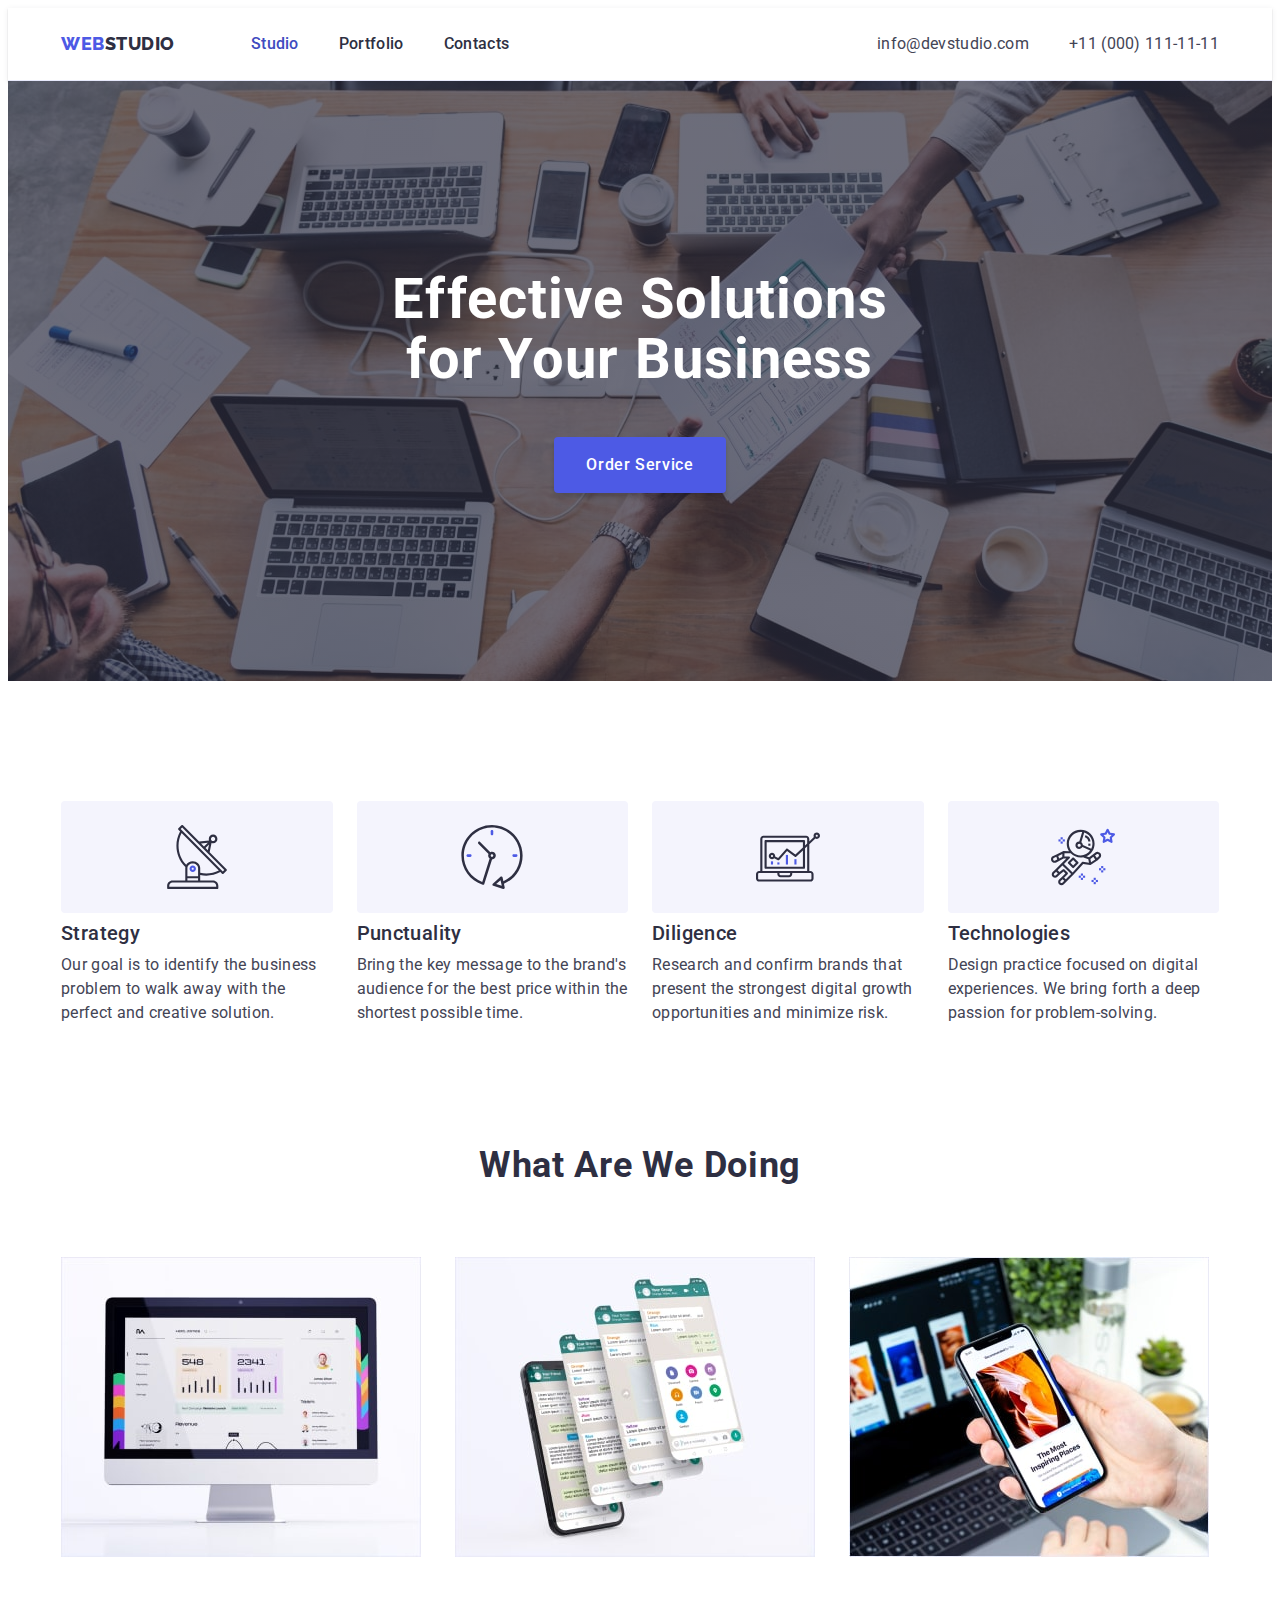
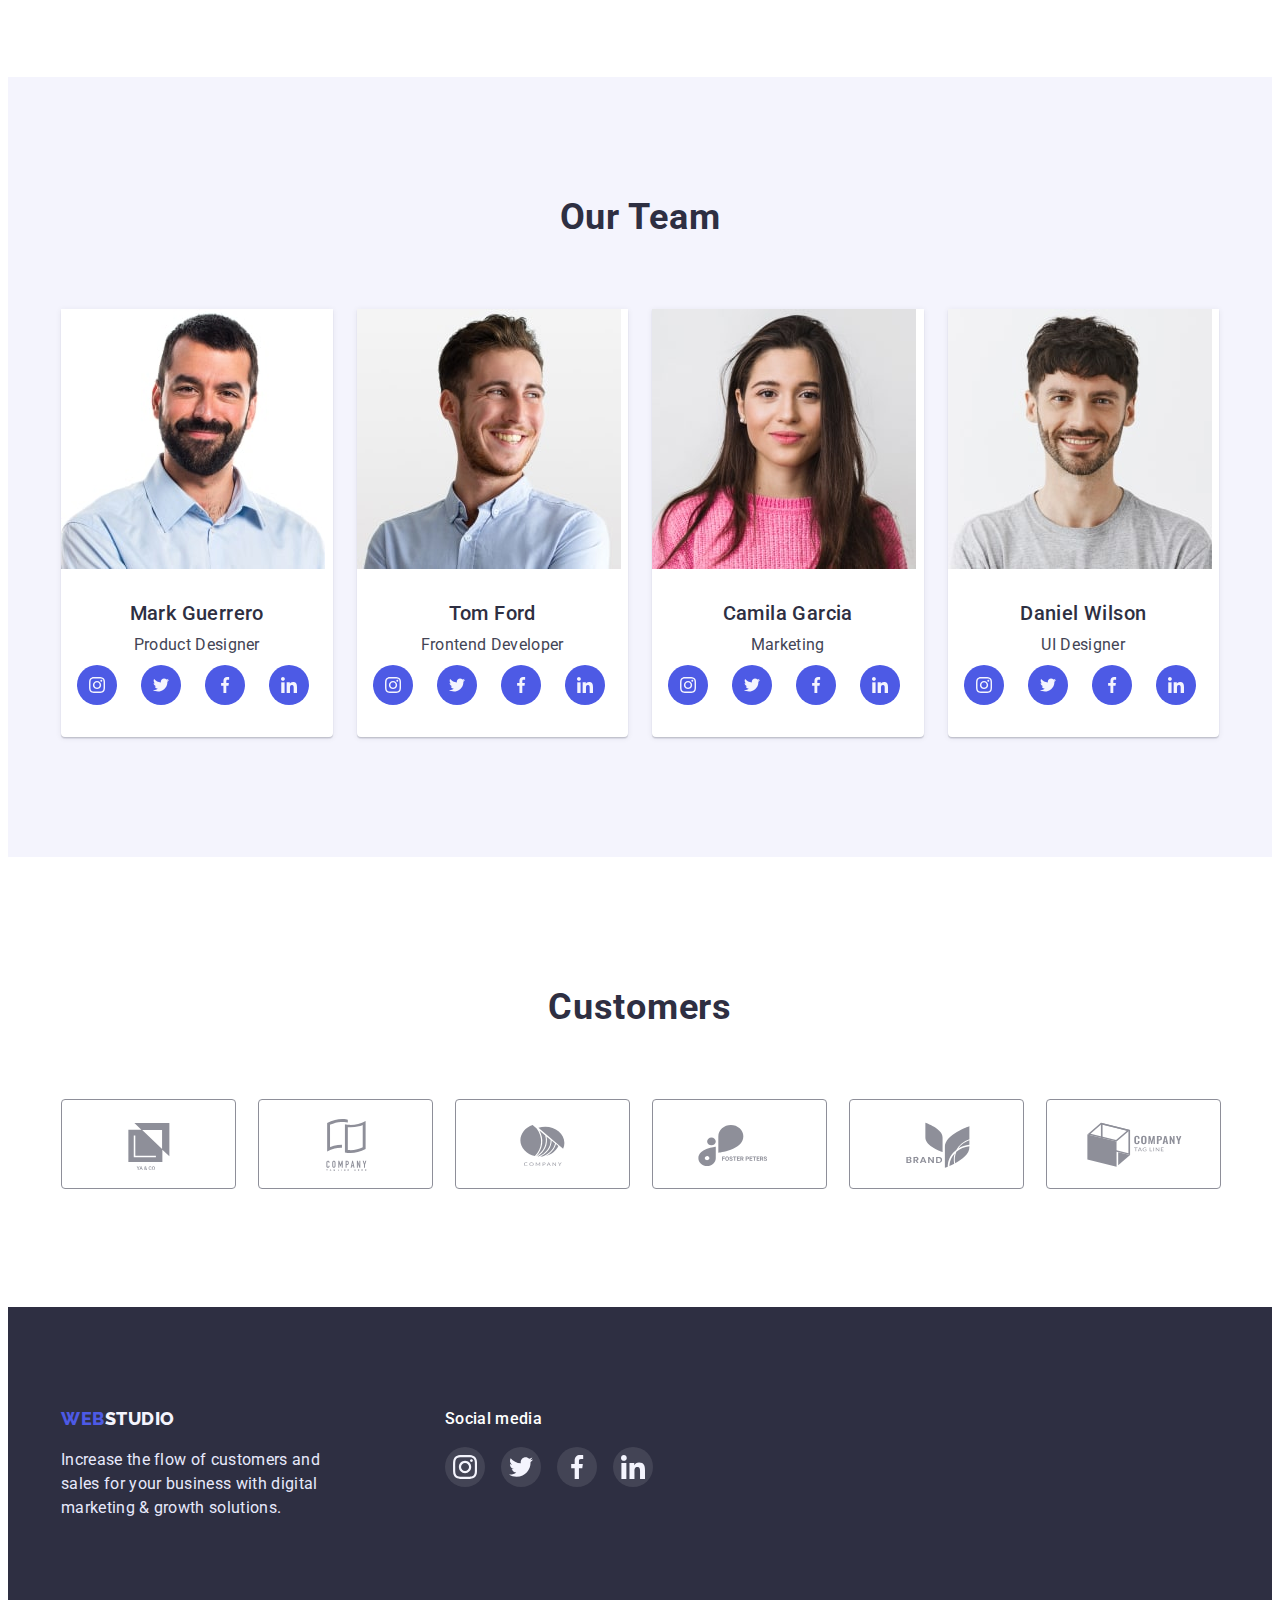
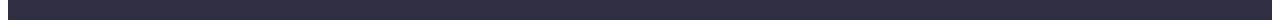
==== index.html @ 6b298376 "start +js" ====
<!DOCTYPE html>
<html lang="en">

<head>
  <meta charset="UTF-8" />
  <meta http-equiv="X-UA-Compatible" content="IE=edge" />
  <meta name="viewport" content="width=device-width, initial-scale=1.0" />
  <title>WebStudio</title>
  <link rel="preconnect" href="https://fonts.googleapis.com" />
  <link rel="preconnect" href="https://fonts.gstatic.com" crossorigin />
  <link href="https://fonts.googleapis.com/css2?family=Raleway:wght@800&family=Roboto:wght@400;500;700;900&display=swap"
    rel="stylesheet" />
  <link rel="stylesheet" href="https://cdnjs.cloudflare.com/ajax/libs/modern-normalize/1.1.0/modern-normalize.min.css"
    integrity="sha512-wpPYUAdjBVSE4KJnH1VR1HeZfpl1ub8YT/NKx4PuQ5NmX2tKuGu6U/JRp5y+Y8XG2tV+wKQpNHVUX03MfMFn9Q=="
    crossorigin="anonymous" referrerpolicy="no-referrer" />
  <link rel="stylesheet" href="./css/styles.css" />
</head>

<body>
  <header>
    <div class="container header">
      <nav class="header-left">
        <!-- logo -->
        <a href="./index.html" class="logo">Web<span class="logo-part-header">Studio</span></a>
        <ul class="nav-site list">
          <!-- Studio -->
          <li>
            <a href="./index.html" class="nav-link link current-page">Studio
            </a>
          </li>
          <!-- Portfolio -->
          <li>
            <a href="./portfolio.html" class="nav-link link">Portfolio
            </a>
          </li>
          <!-- Contacts-->
          <li>
            <a href="" class="nav-link link">Contacts
            </a>
          </li>
        </ul>
      </nav>
      <address>
        <ul class="address-site list">
          <!-- e-mail -->
          <li>
            <a href="mailto:info@devstudio.com" class="link contact-link">info@devstudio.com</a>
          </li>
          <!-- telephone number -->
          <li>
            <a href="tel:+110001111111" class="link contact-link">+11 (000) 111-11-11</a>
          </li>
        </ul>
      </address>
    </div>
  </header>
  <main>
    <!-- section Hero-->
    <section class="hero-section">
      <div class="container">
        <h1 class="hero-title">Effective Solutions for Your Business</h1>
        <button type="button" class="button btn-hero">Order Service</button>
      </div>
    </section>
    <!-- section 1 Features-->
    <section class="features-section">
      <div class="container">
        <h2 class="visually-hidden">Features</h2>
        <ul class="list features-flex">
          <li class="features-item">
            <div class="features-icon-box">
              <svg class="features-icon">
                <use href="./images/icons.svg#antenna"></use>
              </svg>
            </div>
            <h3 class="features-title">Strategy</h3>
            <p class="features-text">
              Our goal is to identify the business problem to walk away with the perfect and creative solution.
            </p>
          </li>
          <li class="features-item">
            <div class="features-icon-box">
              <svg class="features-icon">
                <use href="./images/icons.svg#clock"></use>
              </svg>
            </div>
            <h3 class="features-title">Punctuality</h3>
            <p class="features-text">
              Bring the key message to the brand's audience for the best price within the shortest possible time.
            </p>
          </li>
          <li class="features-item">
            <div class="features-icon-box">
              <svg class="features-icon">
                <use href="./images/icons.svg#diagram"></use>
              </svg>
            </div>
            <h3 class="features-title">Diligence</h3>
            <p class="features-text">
              Research and confirm brands that present the strongest digital growth opportunities and minimize risk.
            </p>
          </li>
          <li class="features-item">
            <div class="features-icon-box">
              <svg class="features-icon">
                <use href="./images/icons.svg#astronaut"></use>
              </svg>
            </div>
            <h3 class="features-title">Technologies</h3>
            <p class="features-text">
              Design practice focused on digital experiences. We bring forth a deep passion for problem-solving.
            </p>
          </li>
        </ul>
      </div>
    </section>
    <!-- section 2 What Are We Doing-->
    <section class="whatwedo-section">
      <div class="container">
        <h2 class="whatwedo-title">What are we doing</h2>
        <ul class="list whatwedo-flex">
          <li class="whatwedo-item">
            <img src="./images/what_we_do_1.jpg" alt="Web project structure" width="360" />
          </li>
          <li class="whatwedo-item">
            <img src="./images/what_we_do_2.jpg" alt="Web design" width="360" />
          </li>
          <li class="whatwedo-item">
            <img src="./images/what_we_do_3.jpg" alt="Mobile application" width="360" />
          </li>
        </ul>
      </div>
    </section>
    <!-- section 3 Our Team-->
    <section class="team-section">
      <div class="container">
        <h2 class="team-title">Our Team</h2>
        <ul class="list team-flex">
          <li class="team-item">
            <img src="./images/team_card_1.jpg" alt="Team 1" width="264" />
            <div class="team-content">
              <h3 class="team-item-name">Mark Guerrero
              </h3>
              <p class="team-description">Product Designer</p>
              <ul class="list team-icons-box">
                <li class="team-icon-box">
                  <a href="" class="team-icon-ref" target="_blank" rel="noopener noreferrer nofollow">
                    <svg class="team-icon">
                      <use href="./images/icons.svg#instagram"></use>
                    </svg>
                  </a>
                </li>
                <li class="team-icon-box">
                  <a href="" class="team-icon-ref" target="_blank" rel="noopener noreferrer nofollow">
                    <svg class="team-icon">
                      <use href="./images/icons.svg#twitter"></use>
                    </svg>
                  </a>
                </li>
                <li class="team-icon-box">
                  <a href="" class="team-icon-ref" target="_blank" rel="noopener noreferrer nofollow">
                    <svg class="team-icon">
                      <use href="./images/icons.svg#facebook"></use>
                    </svg>
                  </a>
                </li>
                <li class="team-icon-box">
                  <a href="" class="team-icon-ref" target="_blank" rel="noopener noreferrer nofollow">
                    <svg class="team-icon">
                      <use href="./images/icons.svg#linkedin"></use>
                    </svg>
                  </a>
                </li>
              </ul>
            </div>
          </li>
          <li class="team-item">
            <img src="./images/team_card_2.jpg" alt="Team 2" width="264" />
            <div class="team-content">
              <h3 class="team-item-name">Tom Ford</h3>
              <p class="team-description">Frontend Developer</p>
              <ul class="list team-icons-box">
                <li class="team-icon-box">
                  <a href="" class="team-icon-ref" target="_blank" rel="noopener noreferrer nofollow">
                    <svg class="team-icon">
                      <use href="./images/icons.svg#instagram"></use>
                    </svg>
                  </a>
                </li>
                <li class="team-icon-box">
                  <a href="" class="team-icon-ref" target="_blank" rel="noopener noreferrer nofollow">
                    <svg class="team-icon">
                      <use href="./images/icons.svg#twitter"></use>
                    </svg>
                  </a>
                </li>
                <li class="team-icon-box">
                  <a href="" class="team-icon-ref" target="_blank" rel="noopener noreferrer nofollow">
                    <svg class="team-icon">
                      <use href="./images/icons.svg#facebook"></use>
                    </svg>
                  </a>
                </li>
                <li class="team-icon-box">
                  <a href="" class="team-icon-ref" target="_blank" rel="noopener noreferrer nofollow">
                    <svg class="team-icon">
                      <use href="./images/icons.svg#linkedin"></use>
                    </svg>
                  </a>
                </li>
              </ul>
            </div>
          </li>
          <li class="team-item">
            <img src="./images/team_card_3.jpg" alt="Team 3" width="264" />
            <div class="team-content">
              <h3 class="team-item-name">Camila Garcia</h3>
              <p class="team-description">Marketing</p>
              <ul class="list team-icons-box">
                <li class="team-icon-box">
                  <a href="" class="team-icon-ref" target="_blank" rel="noopener noreferrer nofollow">
                    <svg class="team-icon">
                      <use href="./images/icons.svg#instagram"></use>
                    </svg>
                  </a>
                </li>
                <li class="team-icon-box">
                  <a href="" class="team-icon-ref" target="_blank" rel="noopener noreferrer nofollow">
                    <svg class="team-icon">
                      <use href="./images/icons.svg#twitter"></use>
                    </svg>
                  </a>
                </li>
                <li class="team-icon-box">
                  <a href="" class="team-icon-ref" target="_blank" rel="noopener noreferrer nofollow">
                    <svg class="team-icon">
                      <use href="./images/icons.svg#facebook"></use>
                    </svg>
                  </a>
                </li>
                <li class="team-icon-box">
                  <a href="" class="team-icon-ref" target="_blank" rel="noopener noreferrer nofollow">
                    <svg class="team-icon">
                      <use href="./images/icons.svg#linkedin"></use>
                    </svg>
                  </a>
                </li>
              </ul>
            </div>
          </li>
          <li class="team-item">
            <img src="./images/team_card_4.jpg" alt="Team 4" width="264" />
            <div class="team-content">
              <h3 class="team-item-name">Daniel Wilson</h3>
              <p class="team-description">UI Designer</p>
              <ul class="list team-icons-box">
                <li class="team-icon-box">
                  <a href="" class="team-icon-ref" target="_blank" rel="noopener noreferrer nofollow">
                    <svg class="team-icon">
                      <use href="./images/icons.svg#instagram"></use>
                    </svg>
                  </a>
                </li>
                <li class="team-icon-box">
                  <a href="" class="team-icon-ref" target="_blank" rel="noopener noreferrer nofollow">
                    <svg class="team-icon">
                      <use href="./images/icons.svg#twitter"></use>
                    </svg>
                  </a>
                </li>
                <li class="team-icon-box">
                  <a href="" class="team-icon-ref" target="_blank" rel="noopener noreferrer nofollow">
                    <svg class="team-icon">
                      <use href="./images/icons.svg#facebook"></use>
                    </svg>
                  </a>
                </li>
                <li class="team-icon-box">
                  <a href="" class="team-icon-ref" target="_blank" rel="noopener noreferrer nofollow">
                    <svg class="team-icon">
                      <use href="./images/icons.svg#linkedin"></use>
                    </svg>
                  </a>
                </li>
              </ul>
            </div>
          </li>
        </ul>
      </div>
    </section>
    <!-- section 4 Customers-->
    <section class="customers-section">
      <div class="container">
        <h2 class="customers-title">Customers</h2>
        <ul class="list customers-flex">
          <li class="customers-item">
            <a href="" class="customers-icon-ref" target="_blank" rel="noopener noreferrer nofollow">
              <svg class="customers-icon">
                <use href="./images/icons.svg#client-1"></use>
              </svg>
            </a>
          </li>
          <li class="customers-item">
            <a href="" class="customers-icon-ref" target="_blank" rel="noopener noreferrer nofollow">
              <svg class="customers-icon">
                <use href="./images/icons.svg#client-2"></use>
              </svg>
            </a>
          </li>
          <li class="customers-item">
            <a href="" class="customers-icon-ref" target="_blank" rel="noopener noreferrer nofollow">
              <svg class="customers-icon">
                <use href="./images/icons.svg#client-3"></use>
              </svg>
            </a>
          </li>
          <li class="customers-item">
            <a href="" class="customers-icon-ref" target="_blank" rel="noopener noreferrer nofollow">
              <svg class="customers-icon">
                <use href="./images/icons.svg#client-4"></use>
              </svg>
            </a>
          </li>
          <li class="customers-item">
            <a href="" class="customers-icon-ref" target="_blank" rel="noopener noreferrer nofollow">
              <svg class="customers-icon">
                <use href="./images/icons.svg#client-5"></use>
              </svg>
            </a>
          </li>
          <li class="customers-item">
            <a href="" class="customers-icon-ref" target="_blank" rel="noopener noreferrer nofollow">
              <svg class="customers-icon">
                <use href="./images/icons.svg#client-6"></use>
              </svg>
            </a>
          </li>
        </ul>
      </div>
    </section>
  </main>
  <footer class="footer">
    <div class="container footer-flex">
      <div class="footer-content">
        <a href="./index.html" class="logo">Web<span class="logo-part-footer">Studio</span></a>
        <p class="footer-text">Increase the flow of customers and sales for your business with digital marketing &
          growth
          solutions.</p>
      </div>
      <div class="footer-social">
        <p>Social media</p>
        <ul class="list footer-icons-box">
          <li class="footer-icon-box">
            <a href="" class="footer-icon-ref" target="_blank" rel="noopener noreferrer nofollow">
              <svg class="footer-icon">
                <use href="./images/icons.svg#instagram"></use>
              </svg>
            </a>
          </li>
          <li class="footer-icon-box">
            <a href="" class="footer-icon-ref" target="_blank" rel="noopener noreferrer nofollow">
              <svg class="footer-icon">
                <use href="./images/icons.svg#twitter"></use>
              </svg>
            </a>
          </li>
          <li class="footer-icon-box">
            <a href="" class="footer-icon-ref" target="_blank" rel="noopener noreferrer nofollow">
              <svg class="footer-icon">
                <use href="./images/icons.svg#facebook"></use>
              </svg>
            </a>
          </li>
          <li class="footer-icon-box">
            <a href="" class="footer-icon-ref" target="_blank" rel="noopener noreferrer nofollow">
              <svg class="footer-icon">
                <use href="./images/icons.svg#linkedin"></use>
              </svg>
            </a>
          </li>
        </ul>
      </div>
    </div>
  </footer>
  <script src="./js/modal.js"></script>
</body>

</html>
---- css/styles.css ----
/* -- Various -- */
:root {
    /* common color */
    --color-primary: #2E2F42;
    /* --color-primary:rgb(46, 47, 66); */
    --color-secondary: #434455;
    --color-customs: #8E8F99;
    --color-accent: #404BBF;
    --color-social: #fff;

    /* color-text */
    --color-logo: #4D5AE5;
    --color-logo-header: #2E2F42;
    --color-logo-footer: #F4F4FD;
    --color-address: #434455;
    --color-footer: #E7E9FC; 
    --color-hero-title: #fff;
    --color-btn-hero: #fff;
    --color-btn-portfolio: #4D5AE5;
    --color-btn-portfolio-hover: #fff;

    /* background-color */
    --bg-color: #fff;
    --bg-color-dark: #2E2F42;
    --bg-color-light: #F4F4FD;
    --bg-color-btn-hero: #4D5AE5;
    --bg-color-btn-hero-hover: #404BBF;
    --bg-color-team-icon: #4D5AE5;
    --bg-color-team-icon-hover: #404BBF;
    --bg-color-btn-portfolio: #F4F4FD;
    --bg-color-btn-portfolio-hover: #404BBF;
    --bg-color-btn-social: rgba(255, 255, 255, 0.1);
    --bg-color-btn-social-hover: #31D0AA;

    /* border-color */
    --brd-color: #E7E9FC;
    --brd-color-btn-portfolio: #E7E9FC;
    --brd-color-card-portfolio: #E7E9FC;
    --brd-color-card-portfolio-hover: #F4F4FD;
    
    /* fonts */
    --font-primary: 'Roboto', sans-serif;
    --font-secondary: 'Raleway', sans-serif;
}

/* -- Global -- */

body {
    color: var(--color-primary);
    font-family: var(--font-primary);
    font-size: 16px;
    line-height: calc(24/16);
    font-weight: 400;
    background-color: var(--bg-color);
}

h1, h2, h3, h4, h5, h6, p
{
    margin: 0;
}

ul {
    margin: 0;
    padding: 0;
}

img {
    max-width: 100%;
    display: block;
    height: auto;
}

/* -- Common for All Pages -- */

.container {
    max-width: 1158px;
    padding: 0 15px;
    margin: 0 auto;
    /* outline: 1px dotted red; */
}

.visually-hidden {
    position: absolute;
    white-space: nowrap;
    width: 1px;
    height: 1px;
    overflow: hidden;
    border: 0;
    padding: 0;
    clip: rect(0 0 0 0);
    clip-path: inset(50%);
    margin: -1px;
}

.list {
    list-style-type: none;
    /* padding-left: 0; */
    padding: 0;
    margin: 0;
}

/* UI components */
.link {
    font-family: var(--font-primary);
    text-decoration: none;
}

.link:is(:hover,:focus) {
    color: var(--color-accent);
}

.button {
    display: block;
    font-family: inherit;
    font-size: inherit;
    font-weight: 500;
    line-height: calc(24/16);
    letter-spacing: 0.04em;
    cursor: pointer;
}

.btn-hero {
    margin: 0 auto;
    padding: 16px 32px;
    color: var(--color-btn-hero);
    background-color: var(--bg-color-btn-hero);
    border: 0px;
    box-shadow: 0px 4px 4px rgba(0, 0, 0, 0.15);
    border-radius: 4px;
}

.btn-hero:is(:hover, :focus) {
    background-color: var(--bg-color-btn-hero-hover);
    
}

.btn-portfolio {
    color: var(--color-btn-portfolio);
    padding: 12px 24px;
    background-color: var(--bg-color-btn-portfolio);
    border: 1px solid var(--brd-color-btn-portfolio);
    border-radius: 4px;
}

.btn-portfolio:is(:hover, :focus) {
    color: var(--color-btn-portfolio-hover);
    background-color: var(--bg-color-btn-portfolio-hover);
    border-color: transparent;
    box-shadow: 0px 3px 1px rgba(0, 0, 0, 0.1), 0px 2px 1px rgba(0, 0, 0, 0.08), 0px 2px 2px rgba(0, 0, 0, 0.12);
}

/* Header & Footer */

header {
    box-shadow: 0px 2px 1px rgba(46, 47, 66, 0.08), 0px 1px 1px rgba(46, 47, 66, 0.16), 0px 1px 6px rgba(46, 47, 66, 0.08);
    border-bottom: 1px var(--brd-color) solid;
}

.header {
    display: flex;
    justify-content: space-between;
}

.header-left {
    display: flex;
    align-items: center;
    gap: 76px;
}

.nav-site,
.address-site {
    display: flex;
    gap: 40px;
}

.logo {
    color: var(--color-logo);
    font-family: var(--font-secondary);
    font-size: 18px;
    font-weight: 800;
    line-height: calc(24/18);
    letter-spacing: 0.03em;
    text-decoration: none;
    text-transform: uppercase;
}

.header .logo {
    padding: 24px 0;    
}

.logo-part-header {
    color: var(--color-logo-header);
}

.logo-part-footer {
    color: var(--color-logo-footer);
}

.nav-link {
    display: block;
    padding: 24px 0;

    color: currentColor;
    font-size: inherit;
    font-weight: 500;
    line-height: calc(24/16);
    letter-spacing: 0.02em;
}

.nav-link.current-page {
    color: var(--color-accent);
}

.contact-link {
    display: block;
    padding: 24px 0;

    color: var(--color-address);
    font-size: inherit;
    font-weight: inherit;
    font-style: normal;
    line-height: calc(24/16);
    letter-spacing: 0.02em;
}

.footer {
    padding-top: 100px;
    padding-bottom: 100px;

    background-color: var(--bg-color-dark);
}

.footer-flex {
    display: flex;
    justify-content: flex-start;
    align-items: flex-start;
}

.footer-content {
    max-width: 264px;
    /* outline: 1px dotted white; */
}

.footer-text {
    color: var(--color-footer);
    letter-spacing: 0.02em;
    margin-top: 16px;
}

.footer-social {
    max-width: 208px;
    /* outline: 1px dotted white; */
    color: var(--color-social);
    font-weight: 500;
    letter-spacing: 0.02em;
    margin-left: 120px;
}

.footer-icons-box {
    margin-top: 16px;
    display: flex;
    gap: 16px;
}

.footer-icon-box {
    width: 40px;
    height: 40px;
}

.footer-icon-ref {
    display: flex;
    width: 100%;
    height: 100%;
    justify-content: center;
    align-items: center;
    background-color: var(--bg-color-btn-social);
    border-radius: 50%;
}

.footer-icon-ref:is(:hover, :focus) {
    background-color: var(--bg-color-btn-social-hover);
}

.footer-icon {
    width: 24px;
    height: 24px;
}

/* -- Main Page -- */

.hero-section {
    padding: 188px 0;
    max-width: 1440px;
    margin-left: auto;
    margin-right: auto;
    background-image: linear-gradient(rgba(46, 47, 66, 0.7), rgba(46, 47, 66, 0.7)) , url(../images/people-office.jpg) ;
    background-size: cover;
    background-repeat: no-repeat;
}

.hero-title {
    width: 496px;
    margin: 0 auto 48px;
    color: var(--color-hero-title);
    font-size: 56px;
    line-height: calc(60/56);
    letter-spacing: 0.02em;
    text-align: center;
    /* text-transform: none; */
}

.features-section {
    padding: 120px 0;
}

.features-flex {
    display: flex;
    gap: 24px;
}

.features-item {
    flex-basis: calc((100% - 3*24px) / 4);
    /* max-width: 264px; */
}

.features-icon-box {
    display: flex;
    width: 100%;
    height: 112px;
    justify-content: center;
    align-items: center;
    background-color: var(--bg-color-light);
    border-radius: 4px;
}

.features-icon {
    width: 64px;
    height: 64px;
}

.features-title {
    margin-top: 8px;
    font-weight: 500;
    font-size: 20px;
    line-height: calc(24/20);
    letter-spacing: 0.02em;
}

.features-text {
    margin-top: 8px;
    color: var(--color-secondary);
    letter-spacing: 0.02em;
}

.whatwedo-section {
    padding-bottom: 120px;
}

.whatwedo-flex {
    display: flex;
    gap: 24px;
}

.whatwedo-item {
    flex-basis: calc((100% - 2*24px) / 3);
    /* max-width: 360px; */
}

.whatwedo-title,
.team-title, .customers-title  {
    text-transform: capitalize;
    font-size: 36px;
    line-height: calc(40/36);
    letter-spacing: 0.02em;
    text-align: center;
    margin-bottom: 72px;
}

.team-section {
    background-color: var(--bg-color-light);
    padding-top: 120px;
    padding-bottom: 120px;
}

.team-flex {
    display: flex;
    gap: 24px;
}

.team-item {
    flex-basis: calc((100% - 3*24px) / 4);
    /* max-width: 264px; */
    background-color: var(--bg-color);
    box-shadow: 0px 1px 6px rgba(46, 47, 66, 0.08), 0px 1px 1px rgba(46, 47, 66, 0.16), 0px 2px 1px rgba(46, 47, 66, 0.08);
    border-radius: 0px 0px 4px 4px;
}

.team-content {
    padding: 32px 16px;
}

.team-item-name {
    margin-bottom: 8px;
    font-weight: 500;
    font-size: 20px;
    line-height: calc(24/20);
    letter-spacing: 0.02em;
    text-align: center;
}

.team-description {
    color: var(--color-secondary);
    letter-spacing: 0.02em;
    text-align: center;
    margin-bottom: 8px;
}

.team-icons-box {
    display: flex;
    gap: 24px;
}

.team-icon-box {
    width: 40px;
    height: 40px;
}

.team-icon-ref {
    display: flex;
    width: 100%;
    height: 100%;
    justify-content: center;
    align-items: center;
    background-color: var(--bg-color-team-icon);
    border-radius: 50%;
}

.team-icon-ref:is(:hover, :focus) {
    background-color: var(--bg-color-team-icon-hover);
}

.team-icon {
    width: 16px;
    height: 16px;
}

.customers-section {
    padding: 130px 0 120px 0;
}

.customers-flex {
    display: flex;
    gap: 24px;
}

.customers-item {
    flex-basis: calc((100% - 5*24px) / 6);
    height: 88px;
}

.customers-icon-ref {
    display: flex;
    width: 100%;
    height: 100%;
    justify-content: center;
    align-items: center;
    color: var(--color-customs);
    border: 1px solid var(--color-customs);
    border-radius: 4px;
}

.customers-icon-ref:is(:focus, :hover) {
    border-color: var(--color-accent);
    color: var(--color-accent);
}

.customers-icon {
    fill: currentColor;
    width: 104px;
    height: 56px;
}

/* -- Portfolio Page -- */

.filters {
    display: flex;
    justify-content: center;
    align-items: center;
    gap: 24px;
}

.portfolio-section {
    padding-top: 96px;
    padding-bottom: 120px;
}

.portfolio-flex {
    display: flex;
    margin-top: 72px;
    flex-wrap: wrap;
    row-gap: 48px;
    column-gap: 24px;
}

.portfolio-item {
    flex-basis: calc((100% - 2*24px) / 3);
    /* flex-basis: 360px; */
}

.portfolio-item-ref {
    display: block;
    width: 100%;
    height: 100%;
}

.portfolio-item-ref:is(:hover,:focus) {
    /* border: 1px solid var(--brd-color-card-portfolio-hover); */
    box-shadow: 0px 1px 6px rgba(46, 47, 66, 0.08), 0px 1px 1px rgba(46, 47, 66, 0.16), 0px 2px 1px rgba(46, 47, 66, 0.08);
}

.portfolio-item-content {
    padding: 32px 16px;
    border: 1px solid var(--brd-color-card-portfolio);
    border-top: none;
}

.portfolio-item-title {
    margin-bottom: 8px;
    font-weight: 500;
    font-size: 20px;
    line-height: calc(24/20);
    letter-spacing: 0.02em;
    color: var(--color-primary);
    background-color: var(--bg-color);
}

.portfolio-item-type {
    color: var(--color-secondary);
    letter-spacing: 0.02em;
    background-color: var(--bg-color);
}
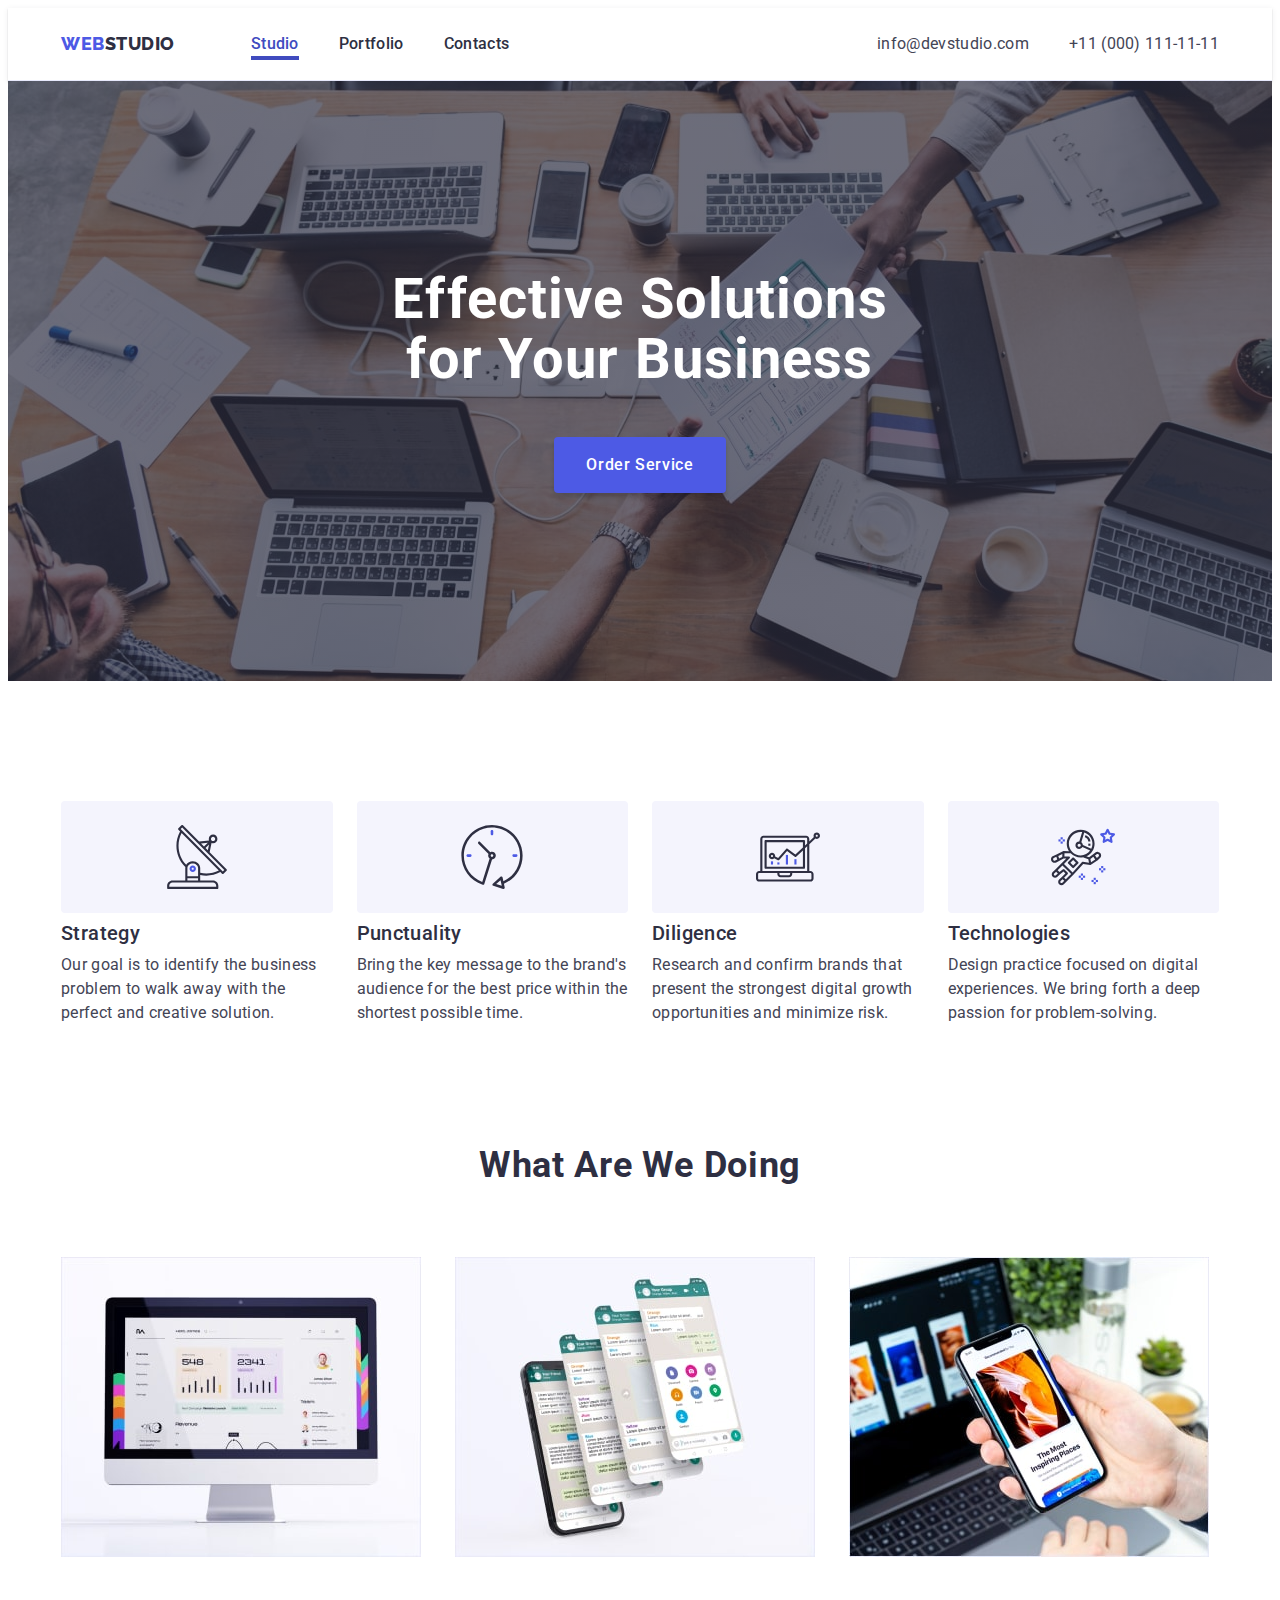
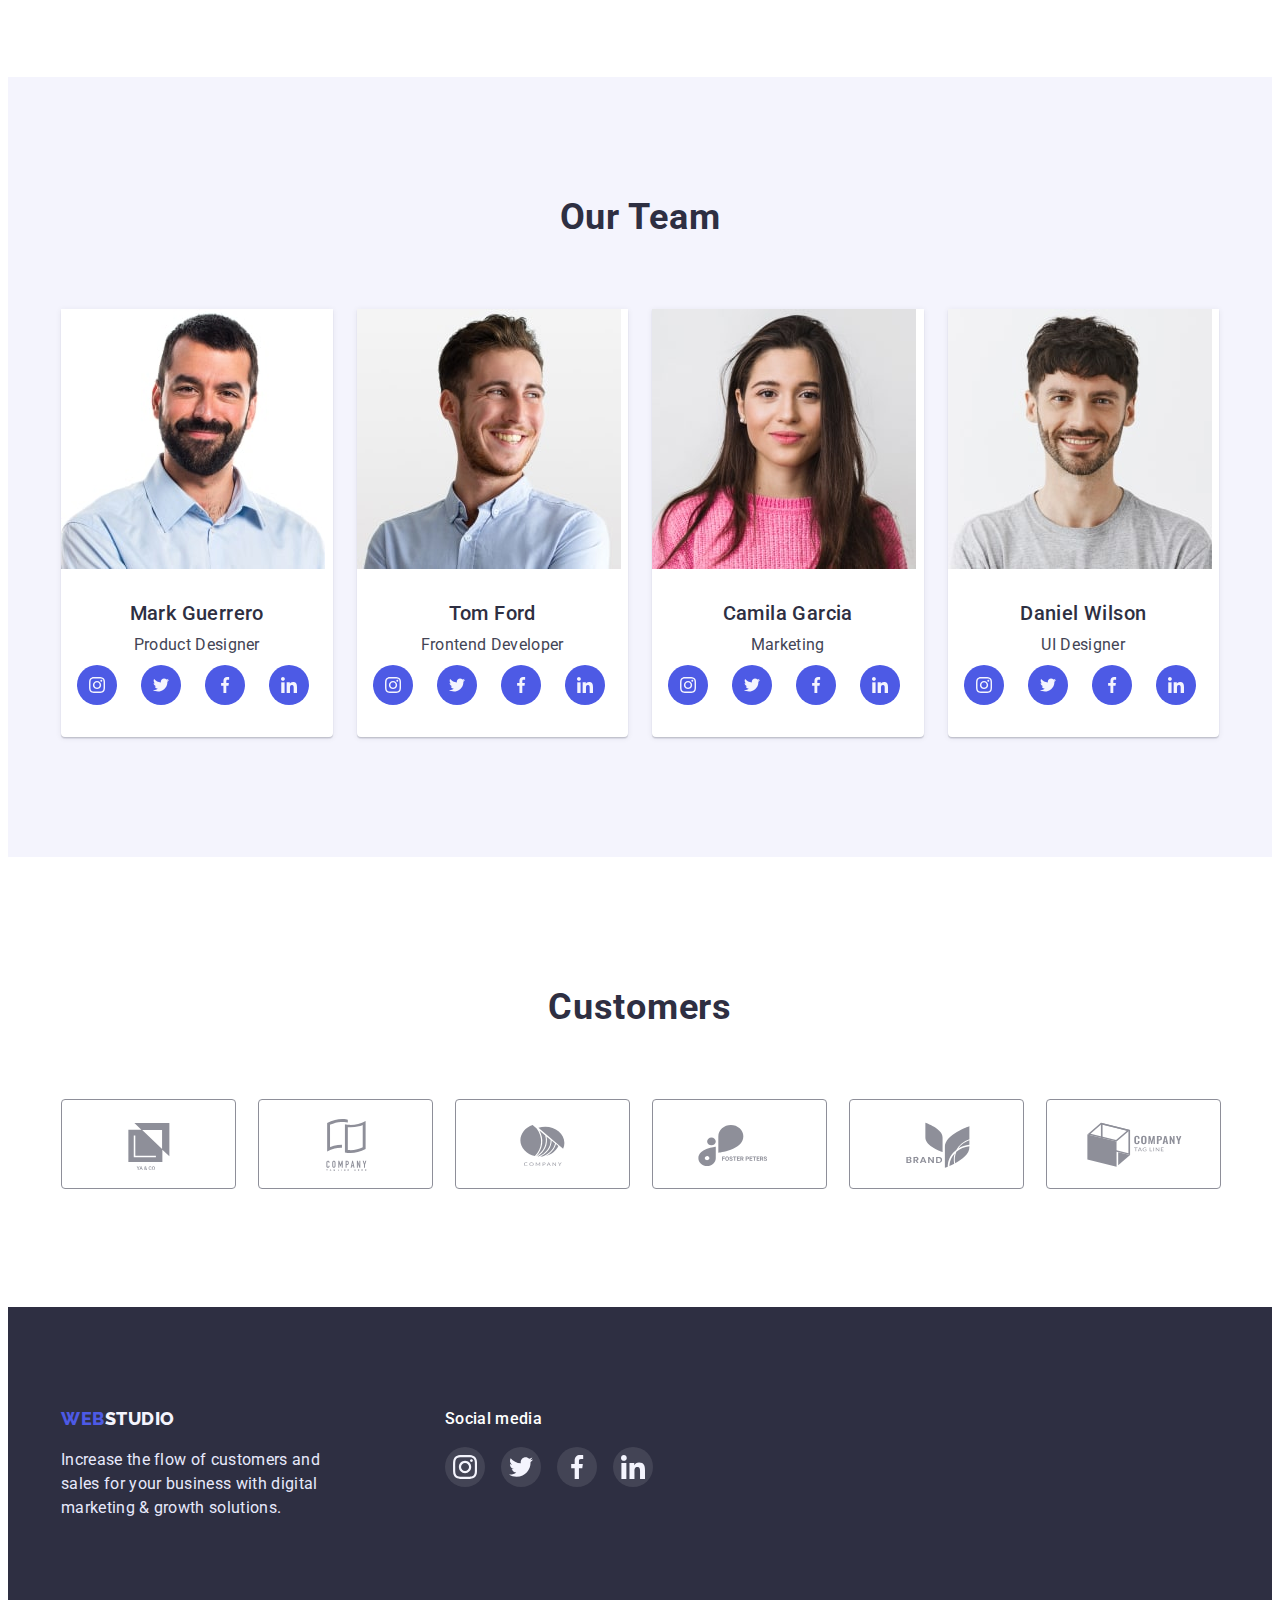
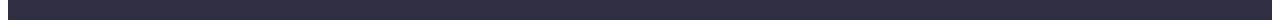
==== commit b4036379: "bottom line header" ====
--- a/index.html
+++ b/index.html
@@ -25,18 +25,24 @@
         <ul class="nav-site list">
           <!-- Studio -->
           <li>
-            <a href="./index.html" class="nav-link link current-page">Studio
-            </a>
+            <div class="current-page-box">
+              <a href="./index.html" class="nav-link link current-page">Studio
+              </a>
+            </div>
           </li>
           <!-- Portfolio -->
           <li>
-            <a href="./portfolio.html" class="nav-link link">Portfolio
-            </a>
+            <div class="current-page-box">
+              <a href="./portfolio.html" class="nav-link link">Portfolio
+              </a>
+            </div>
           </li>
           <!-- Contacts-->
           <li>
-            <a href="" class="nav-link link">Contacts
-            </a>
+            <div class="current-page-box">
+              <a href="" class="nav-link link">Contacts
+              </a>
+            </div>
           </li>
         </ul>
       </nav>
@@ -382,7 +388,7 @@
       </div>
     </div>
   </footer>
-  <script src="./js/modal.js"></script>
+  <!-- <script src="./js/modal.js"></script> -->
 </body>
 
 </html>--- a/css/styles.css
+++ b/css/styles.css
@@ -13,7 +13,7 @@
     --color-logo-header: #2E2F42;
     --color-logo-footer: #F4F4FD;
     --color-address: #434455;
-    --color-footer: #E7E9FC; 
+    --color-footer: #E7E9FC;
     --color-hero-title: #fff;
     --color-btn-hero: #fff;
     --color-btn-portfolio: #4D5AE5;
@@ -37,7 +37,7 @@
     --brd-color-btn-portfolio: #E7E9FC;
     --brd-color-card-portfolio: #E7E9FC;
     --brd-color-card-portfolio-hover: #F4F4FD;
-    
+
     /* fonts */
     --font-primary: 'Roboto', sans-serif;
     --font-secondary: 'Raleway', sans-serif;
@@ -54,8 +54,13 @@
     background-color: var(--bg-color);
 }
 
-h1, h2, h3, h4, h5, h6, p
-{
+h1,
+h2,
+h3,
+h4,
+h5,
+h6,
+p {
     margin: 0;
 }
 
@@ -105,7 +110,7 @@
     text-decoration: none;
 }
 
-.link:is(:hover,:focus) {
+.link:is(:hover, :focus) {
     color: var(--color-accent);
 }
 
@@ -131,7 +136,7 @@
 
 .btn-hero:is(:hover, :focus) {
     background-color: var(--bg-color-btn-hero-hover);
-    
+
 }
 
 .btn-portfolio {
@@ -185,7 +190,7 @@
 }
 
 .header .logo {
-    padding: 24px 0;    
+    padding: 24px 0;
 }
 
 .logo-part-header {
@@ -209,6 +214,22 @@
 
 .nav-link.current-page {
     color: var(--color-accent);
+}
+
+.current-page-box {
+    /* display: block; */
+    position: relative;
+}
+
+.current-page::before {
+    content: "";
+    position: absolute;
+    top: 48px;
+    width: 100%;
+    /* width: 48px; */
+    height: 4px;
+    background-color: var(--color-accent);
+    border: 2px var(--color-accent);
 }
 
 .contact-link {
@@ -293,13 +314,13 @@
     max-width: 1440px;
     margin-left: auto;
     margin-right: auto;
-    background-image: linear-gradient(rgba(46, 47, 66, 0.7), rgba(46, 47, 66, 0.7)) , url(../images/people-office.jpg) ;
+    background-image: linear-gradient(rgba(46, 47, 66, 0.7), rgba(46, 47, 66, 0.7)), url(../images/people-office.jpg);
     background-size: cover;
     background-repeat: no-repeat;
 }
 
 .hero-title {
-    width: 496px;
+    max-width: 496px;
     margin: 0 auto 48px;
     color: var(--color-hero-title);
     font-size: 56px;
@@ -367,7 +388,8 @@
 }
 
 .whatwedo-title,
-.team-title, .customers-title  {
+.team-title,
+.customers-title {
     text-transform: capitalize;
     font-size: 36px;
     line-height: calc(40/36);
@@ -472,6 +494,7 @@
 .customers-icon-ref:is(:focus, :hover) {
     border-color: var(--color-accent);
     color: var(--color-accent);
+    outline: transparent;
 }
 
 .customers-icon {
@@ -513,7 +536,7 @@
     height: 100%;
 }
 
-.portfolio-item-ref:is(:hover,:focus) {
+.portfolio-item-ref:is(:hover, :focus) {
     /* border: 1px solid var(--brd-color-card-portfolio-hover); */
     box-shadow: 0px 1px 6px rgba(46, 47, 66, 0.08), 0px 1px 1px rgba(46, 47, 66, 0.16), 0px 2px 1px rgba(46, 47, 66, 0.08);
 }
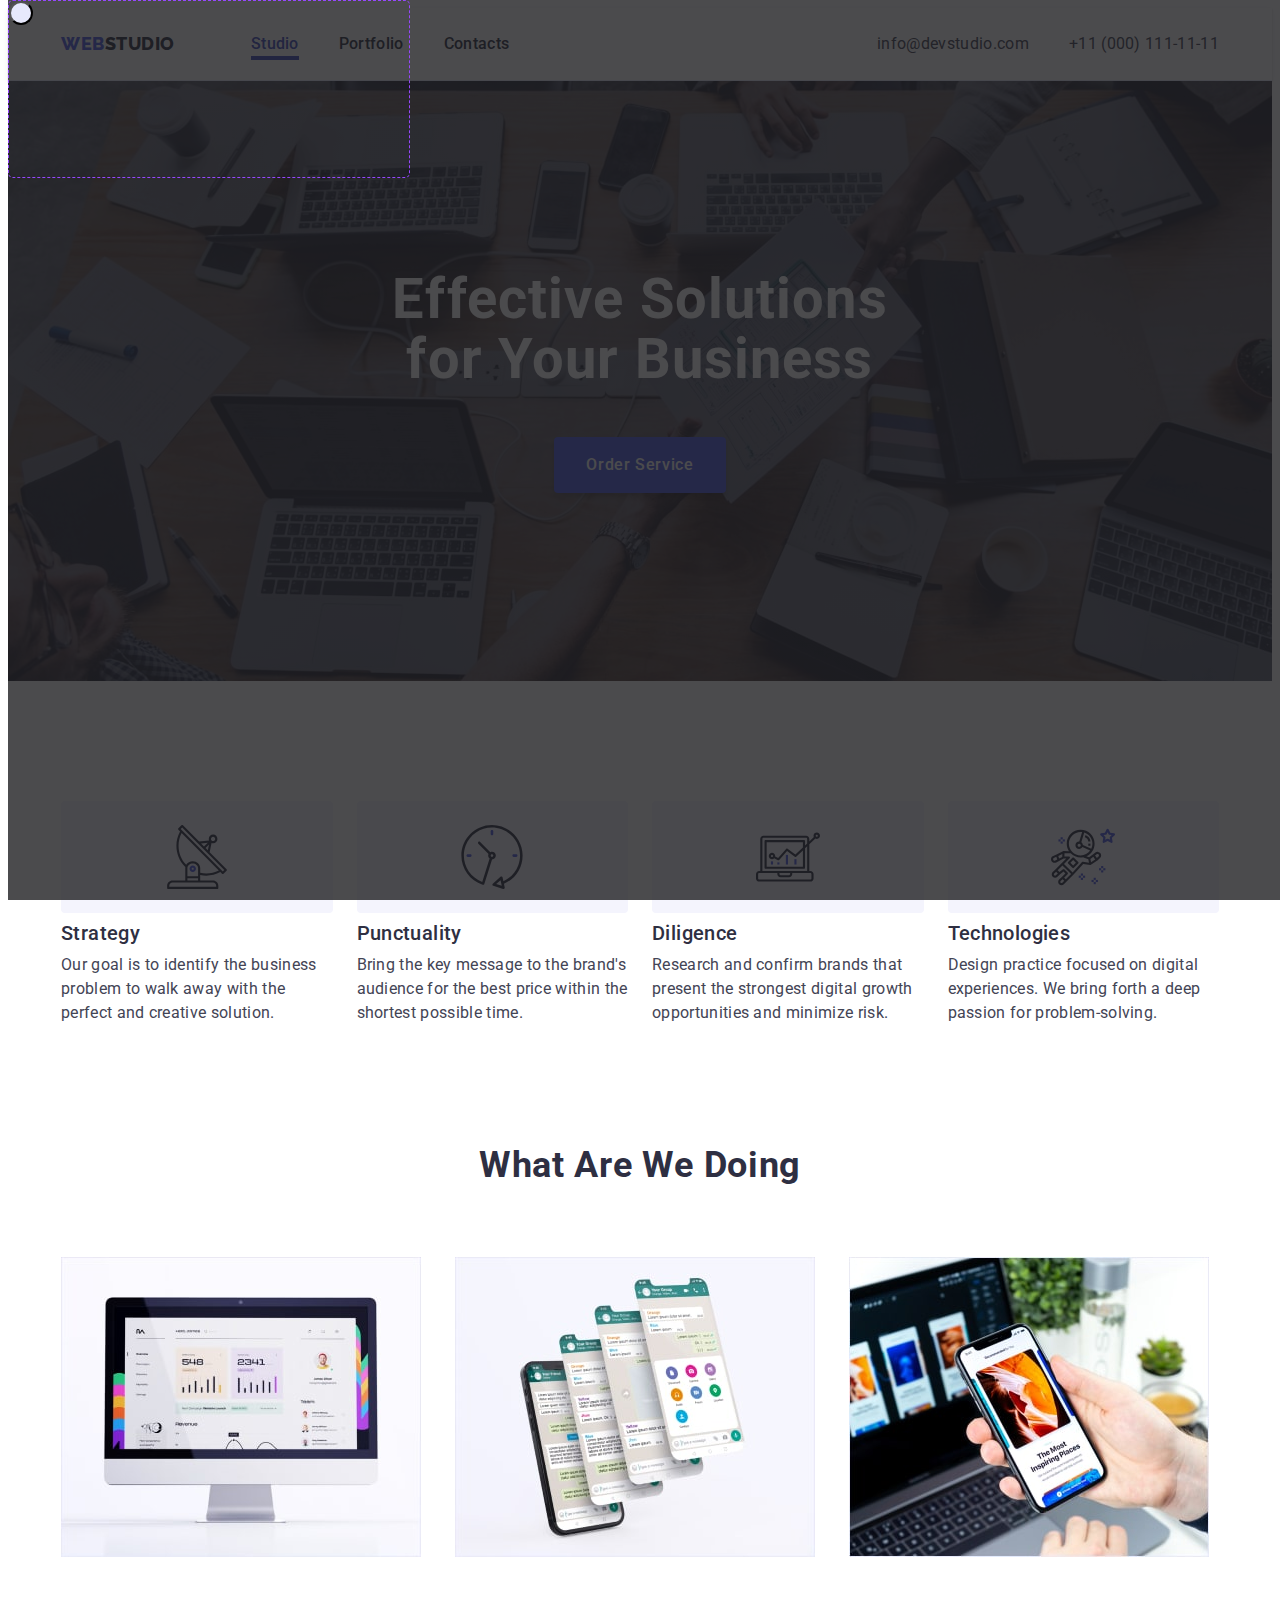
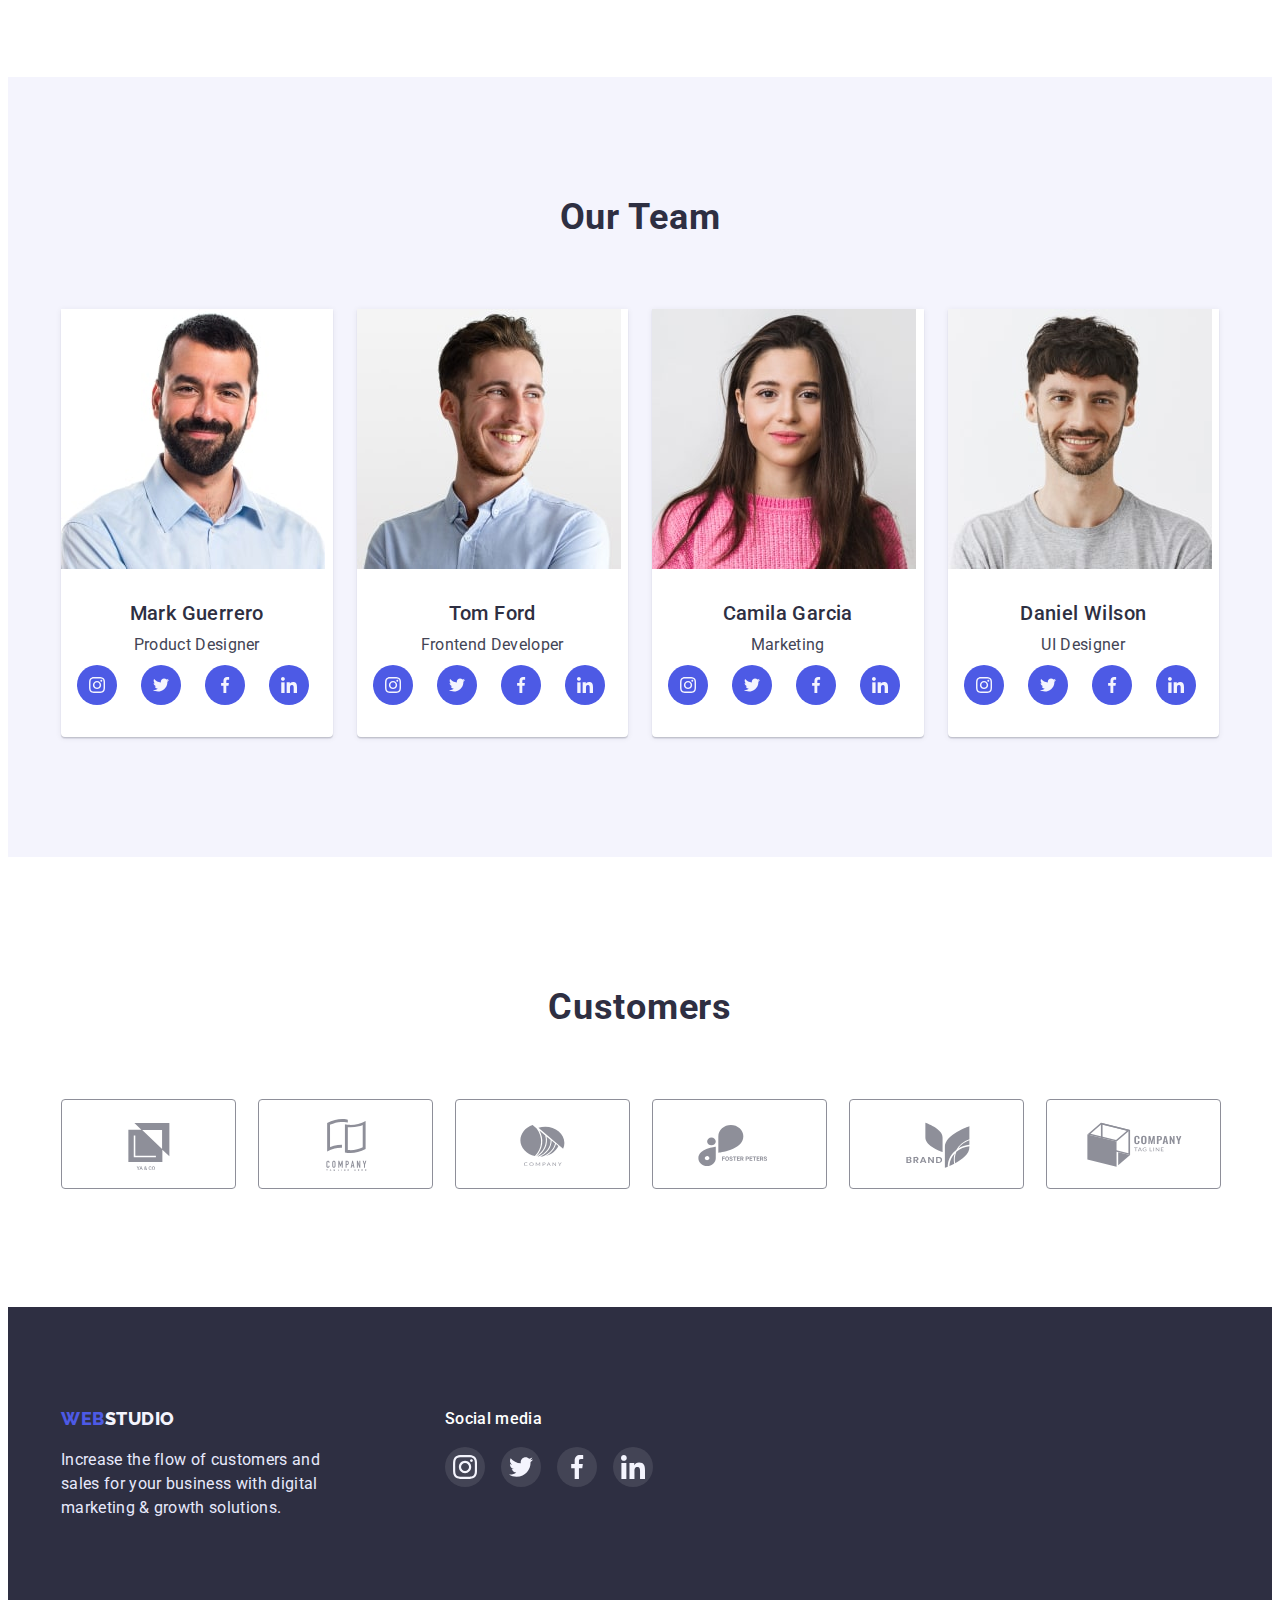
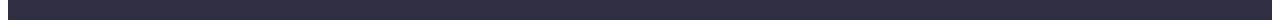
==== commit 9705e6af: "modal tmp" ====
--- a/index.html
+++ b/index.html
@@ -25,24 +25,18 @@
         <ul class="nav-site list">
           <!-- Studio -->
           <li>
-            <div class="current-page-box">
-              <a href="./index.html" class="nav-link link current-page">Studio
-              </a>
-            </div>
+            <a href="./index.html" class="nav-link link current-page">Studio
+            </a>
           </li>
           <!-- Portfolio -->
           <li>
-            <div class="current-page-box">
-              <a href="./portfolio.html" class="nav-link link">Portfolio
-              </a>
-            </div>
+            <a href="./portfolio.html" class="nav-link link">Portfolio
+            </a>
           </li>
           <!-- Contacts-->
           <li>
-            <div class="current-page-box">
-              <a href="" class="nav-link link">Contacts
-              </a>
-            </div>
+            <a href="" class="nav-link link">Contacts
+            </a>
           </li>
         </ul>
       </nav>
@@ -388,6 +382,15 @@
       </div>
     </div>
   </footer>
+  <div class="backdrop">
+    <div class="modal">
+      <button class="btn-modal-close" type="button">
+        <svg class="modal-close-icon" width="24" height="24">
+          <use src="./images/icons.svg#close"></use>
+        </svg>
+      </button>
+    </div>
+  </div>
   <!-- <script src="./js/modal.js"></script> -->
 </body>
 
--- a/css/styles.css
+++ b/css/styles.css
@@ -7,6 +7,7 @@
     --color-customs: #8E8F99;
     --color-accent: #404BBF;
     --color-social: #fff;
+
 
     /* color-text */
     --color-logo: #4D5AE5;
@@ -18,6 +19,8 @@
     --color-btn-hero: #fff;
     --color-btn-portfolio: #4D5AE5;
     --color-btn-portfolio-hover: #fff;
+    --color-cloud: #F4F4FD;
+    --color-modal-icon: #000;
 
     /* background-color */
     --bg-color: #fff;
@@ -31,16 +34,24 @@
     --bg-color-btn-portfolio-hover: #404BBF;
     --bg-color-btn-social: rgba(255, 255, 255, 0.1);
     --bg-color-btn-social-hover: #31D0AA;
+    --bg-color-cloud: #4D5AE5;
+    --bg-color-modal: rgba(27, 27, 29, 0.788);
+    --bg-color-btn-modal: #E7E9FC;
+    --bg-color-btn-modal-active: #404BBF;
 
     /* border-color */
     --brd-color: #E7E9FC;
     --brd-color-btn-portfolio: #E7E9FC;
     --brd-color-card-portfolio: #E7E9FC;
     --brd-color-card-portfolio-hover: #F4F4FD;
+    --brd-color-modal: #9747FF;
 
     /* fonts */
     --font-primary: 'Roboto', sans-serif;
     --font-secondary: 'Raleway', sans-serif;
+
+    /* transition, animation */
+    --transition-property: 250ms cubic-bezier(0.4, 0, 0.2, 1);
 }
 
 /* -- Global -- */
@@ -108,10 +119,12 @@
 .link {
     font-family: var(--font-primary);
     text-decoration: none;
+    transition: color var(--transition-property);
 }
 
 .link:is(:hover, :focus) {
     color: var(--color-accent);
+    /* outline: var(--color-accent); */
 }
 
 .button {
@@ -132,11 +145,11 @@
     border: 0px;
     box-shadow: 0px 4px 4px rgba(0, 0, 0, 0.15);
     border-radius: 4px;
+    transition: background-color var(--transition-property);
 }
 
 .btn-hero:is(:hover, :focus) {
     background-color: var(--bg-color-btn-hero-hover);
-
 }
 
 .btn-portfolio {
@@ -145,6 +158,7 @@
     background-color: var(--bg-color-btn-portfolio);
     border: 1px solid var(--brd-color-btn-portfolio);
     border-radius: 4px;
+    transition: color var(--transition-property), background-color var(--transition-property), border-color var(--transition-property), box-shadow var(--transition-property);
 }
 
 .btn-portfolio:is(:hover, :focus) {
@@ -152,6 +166,7 @@
     background-color: var(--bg-color-btn-portfolio-hover);
     border-color: transparent;
     box-shadow: 0px 3px 1px rgba(0, 0, 0, 0.1), 0px 2px 1px rgba(0, 0, 0, 0.08), 0px 2px 2px rgba(0, 0, 0, 0.12);
+    outline: transparent;
 }
 
 /* Header & Footer */
@@ -216,8 +231,7 @@
     color: var(--color-accent);
 }
 
-.current-page-box {
-    /* display: block; */
+.current-page {
     position: relative;
 }
 
@@ -226,10 +240,9 @@
     position: absolute;
     top: 48px;
     width: 100%;
-    /* width: 48px; */
     height: 4px;
     background-color: var(--color-accent);
-    border: 2px var(--color-accent);
+    /* border: 2px var(--color-accent); */
 }
 
 .contact-link {
@@ -284,8 +297,9 @@
 }
 
 .footer-icon-box {
-    width: 40px;
-    height: 40px;
+    --size: 40px;
+    width: var(--size);
+    height: var(--size);
 }
 
 .footer-icon-ref {
@@ -296,6 +310,7 @@
     align-items: center;
     background-color: var(--bg-color-btn-social);
     border-radius: 50%;
+    transition: background-color var(--transition-property);
 }
 
 .footer-icon-ref:is(:hover, :focus) {
@@ -303,8 +318,9 @@
 }
 
 .footer-icon {
-    width: 24px;
-    height: 24px;
+    --size: 24px;
+    width: var(--size);
+    height: var(--size);
 }
 
 /* -- Main Page -- */
@@ -355,8 +371,9 @@
 }
 
 .features-icon {
-    width: 64px;
-    height: 64px;
+    --size: 64px;
+    width: var(--size);
+    height: var(--size);
 }
 
 .features-title {
@@ -455,6 +472,7 @@
     align-items: center;
     background-color: var(--bg-color-team-icon);
     border-radius: 50%;
+    transition: background-color var(--transition-property);
 }
 
 .team-icon-ref:is(:hover, :focus) {
@@ -462,8 +480,9 @@
 }
 
 .team-icon {
-    width: 16px;
-    height: 16px;
+    --size: 16px;
+    width: var(--size);
+    height: var(--size);
 }
 
 .customers-section {
@@ -534,11 +553,38 @@
     display: block;
     width: 100%;
     height: 100%;
+    transition: box-shadow var(--transition-property);
 }
 
 .portfolio-item-ref:is(:hover, :focus) {
     /* border: 1px solid var(--brd-color-card-portfolio-hover); */
     box-shadow: 0px 1px 6px rgba(46, 47, 66, 0.08), 0px 1px 1px rgba(46, 47, 66, 0.16), 0px 2px 1px rgba(46, 47, 66, 0.08);
+    outline: transparent;
+}
+
+.portfolio-item-ref:is(:hover, :focus) .portfolio-item-cover-text {
+    transform: translateX(0);
+}
+
+.portfolio-cover-wrap {
+    position: relative;
+    overflow: hidden;
+}
+
+.portfolio-item-cover-text {
+    position: absolute;
+    top: 0;
+
+    padding: 40px 32px;
+    height: 100%;
+
+    color: var(--color-cloud);
+    letter-spacing: 0.02em;
+    background-color: var(--bg-color-cloud);
+
+    transform: translateY(100%);
+    transition: transform var(--transition-property);
+    overflow: auto;
 }
 
 .portfolio-item-content {
@@ -561,4 +607,35 @@
     color: var(--color-secondary);
     letter-spacing: 0.02em;
     background-color: var(--bg-color);
+}
+
+/* -- Modal windows -- */
+
+.backdrop {
+    position: fixed;
+    top: 0;
+    width: 100%;
+    height: 100%;
+    background-color: var(--bg-color-modal);
+}
+
+.modal {
+    /* margin: auto auto; */
+    width: 400px;
+    min-height: 176px;
+    border: 1px dashed var(--brd-color-modal);
+    border-radius: 5px;
+}
+
+.btn-modal-close {
+    --size: 24px;
+    width: var(--size);
+    height: var(--size);
+    background-color: var(--bg-color-btn-modal);
+    /* border: 4px solid var(--bg-color-btn-modal); */
+    border-radius: 50%;
+}
+
+.modal-close-icon {
+    fill: var(--color-modal-icon);
 }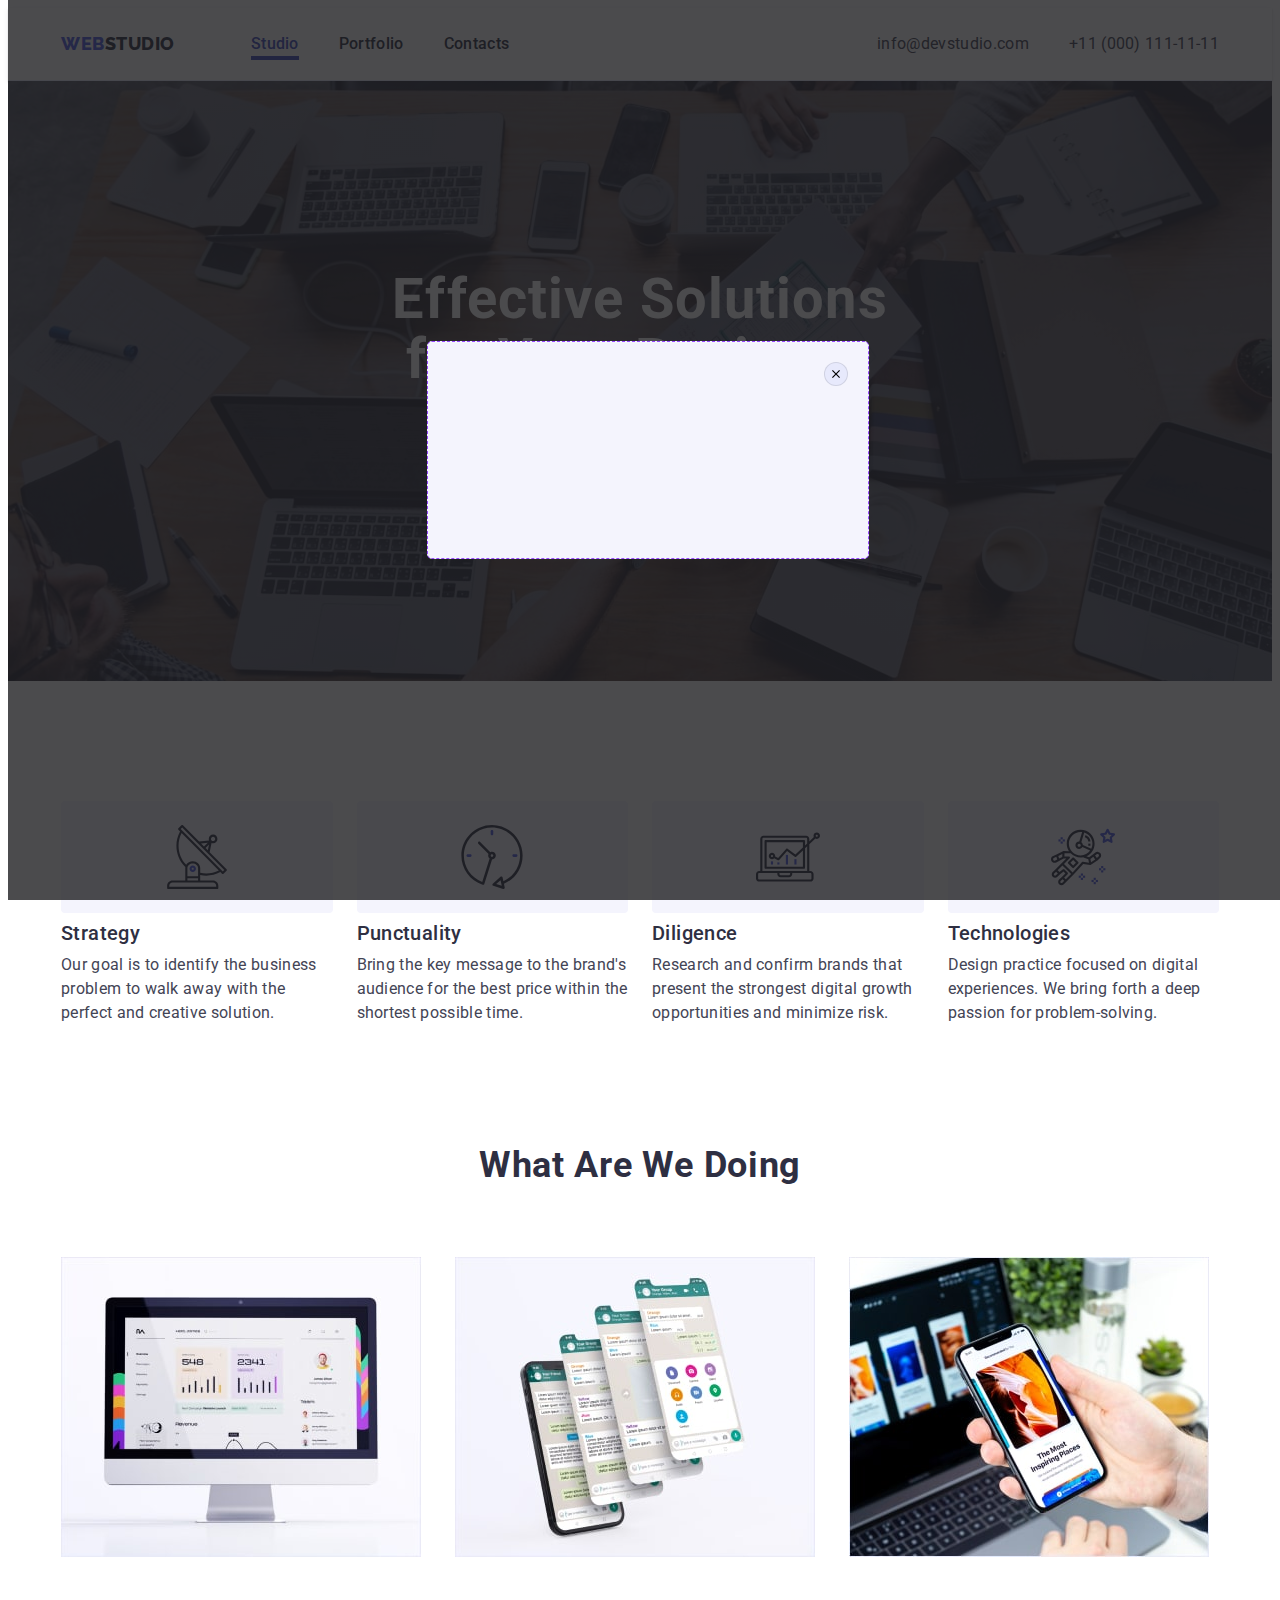
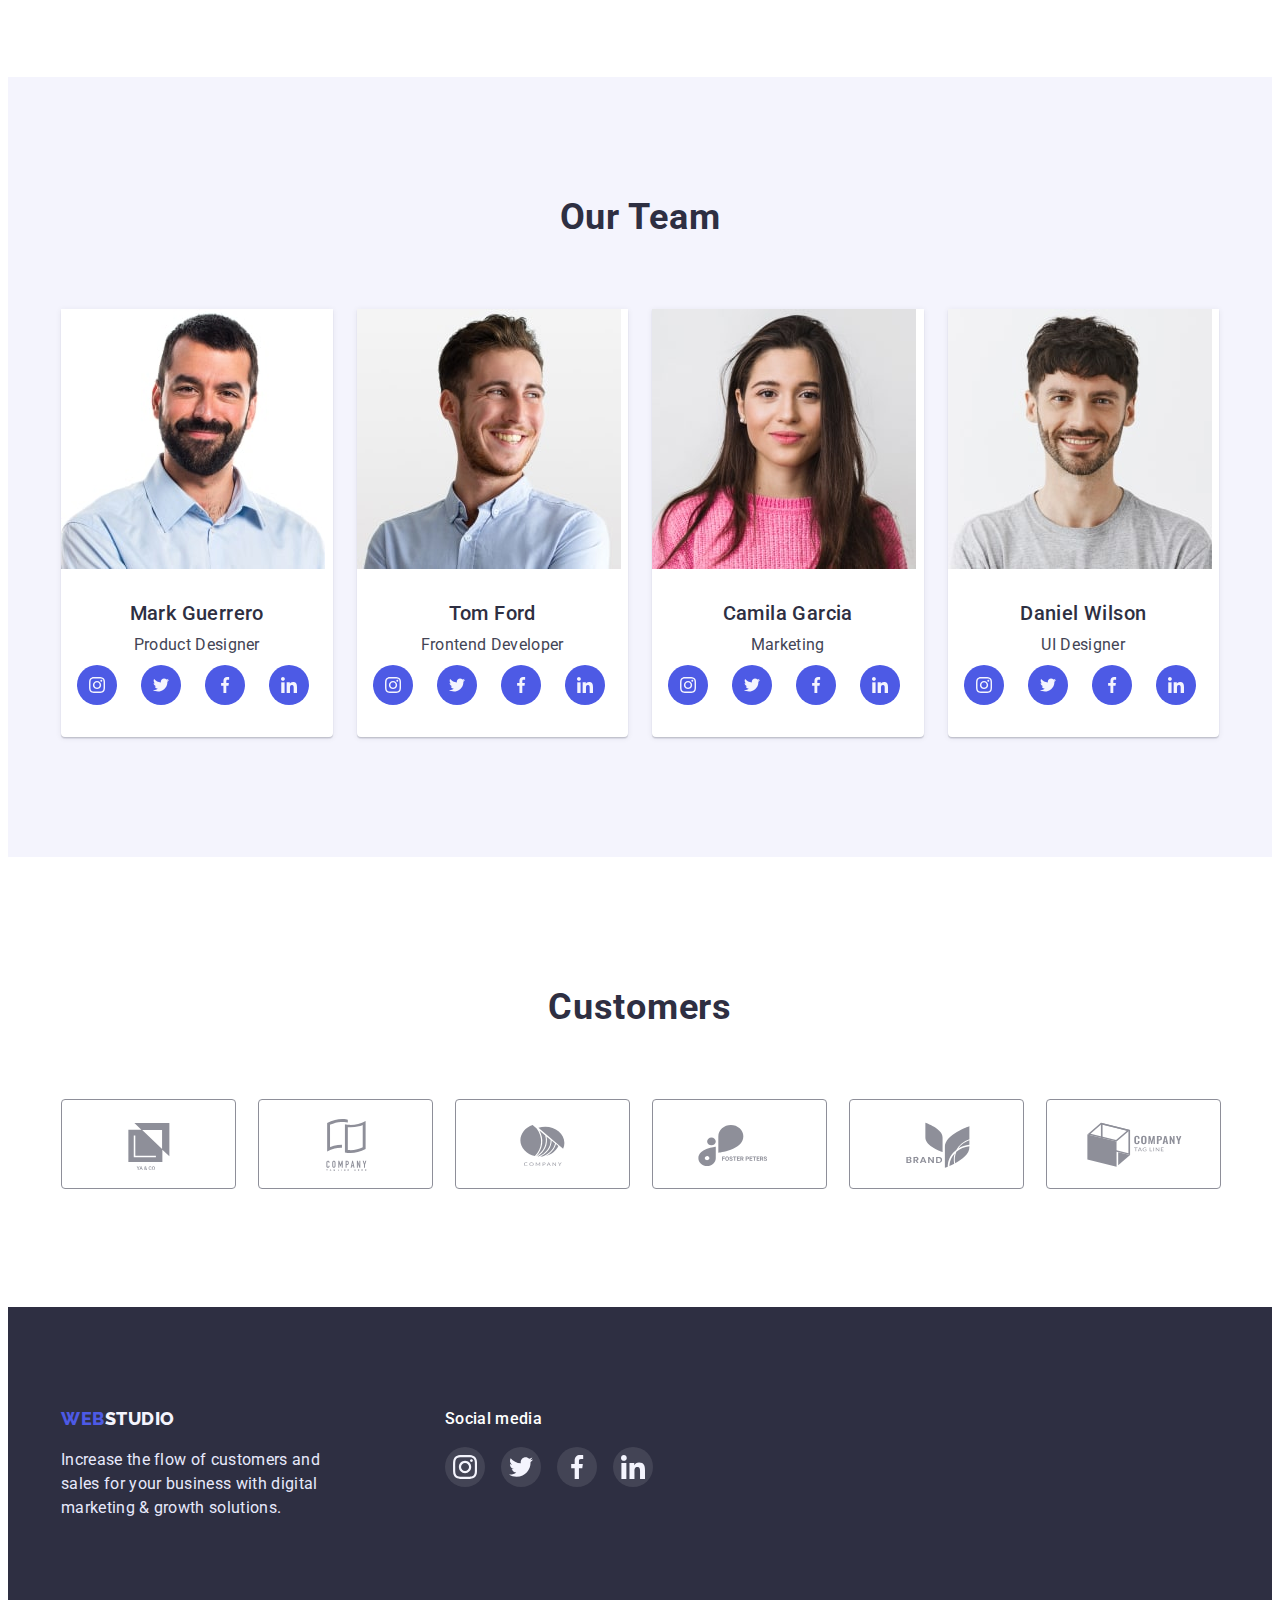
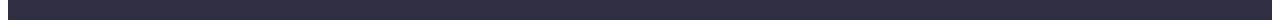
==== commit 583f3d1a: "modal 1" ====
--- a/index.html
+++ b/index.html
@@ -59,7 +59,7 @@
     <section class="hero-section">
       <div class="container">
         <h1 class="hero-title">Effective Solutions for Your Business</h1>
-        <button type="button" class="button btn-hero">Order Service</button>
+        <button class="button btn-hero" data-modal-open type="button">Order Service</button>
       </div>
     </section>
     <!-- section 1 Features-->
@@ -382,16 +382,16 @@
       </div>
     </div>
   </footer>
-  <div class="backdrop">
+  <div class="backdrop" data-modal>
     <div class="modal">
-      <button class="btn-modal-close" type="button">
-        <svg class="modal-close-icon" width="24" height="24">
-          <use src="./images/icons.svg#close"></use>
+      <button class="btn-modal-close" data-modal-close type="button">
+        <svg class="modal-close-icon" width="8" height="8">
+          <use href="./images/icons.svg#close"></use>
         </svg>
       </button>
     </div>
   </div>
-  <!-- <script src="./js/modal.js"></script> -->
+  <script src="./js/modal.js"></script>
 </body>
 
 </html>--- a/css/styles.css
+++ b/css/styles.css
@@ -21,6 +21,7 @@
     --color-btn-portfolio-hover: #fff;
     --color-cloud: #F4F4FD;
     --color-modal-icon: #000;
+    --color-modal-icon-active: #fff;
 
     /* background-color */
     --bg-color: #fff;
@@ -619,20 +620,35 @@
     background-color: var(--bg-color-modal);
 }
 
+.is-hidden {
+    visibility: hidden;
+    opacity: 0;
+    pointer-events: none;
+}
+
 .modal {
-    /* margin: auto auto; */
+    position: absolute;
+    top: 50%;
+    left: 50%;
+    transform: translate(-50%, -50%);
     width: 400px;
     min-height: 176px;
+    padding: 20px;
     border: 1px dashed var(--brd-color-modal);
     border-radius: 5px;
+    background-color: var(--bg-color-light);
 }
 
 .btn-modal-close {
     --size: 24px;
     width: var(--size);
     height: var(--size);
+    display: flex;
+    justify-content: center;
+    align-items: center;
+    margin-left: auto;
     background-color: var(--bg-color-btn-modal);
-    /* border: 4px solid var(--bg-color-btn-modal); */
+    border: 1px solid rgba(0, 0, 0, 0.1);
     border-radius: 50%;
 }
 
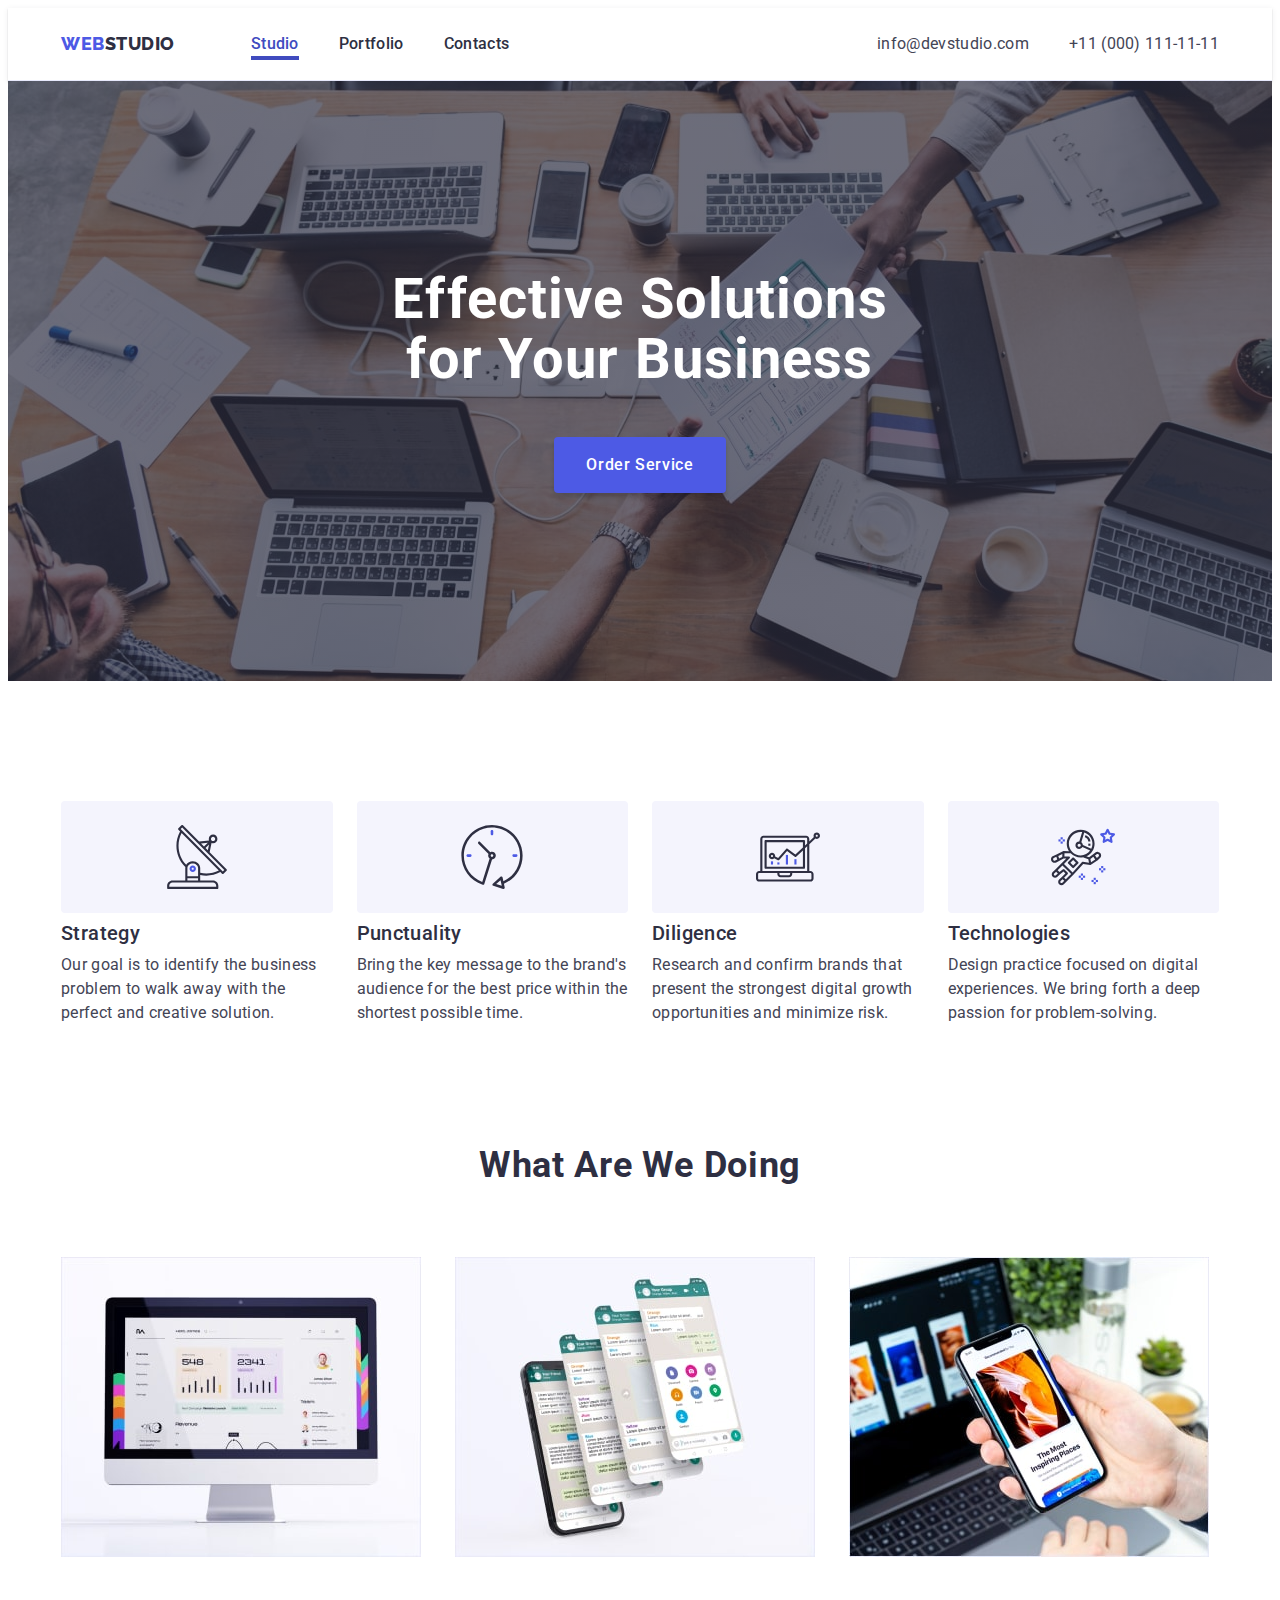
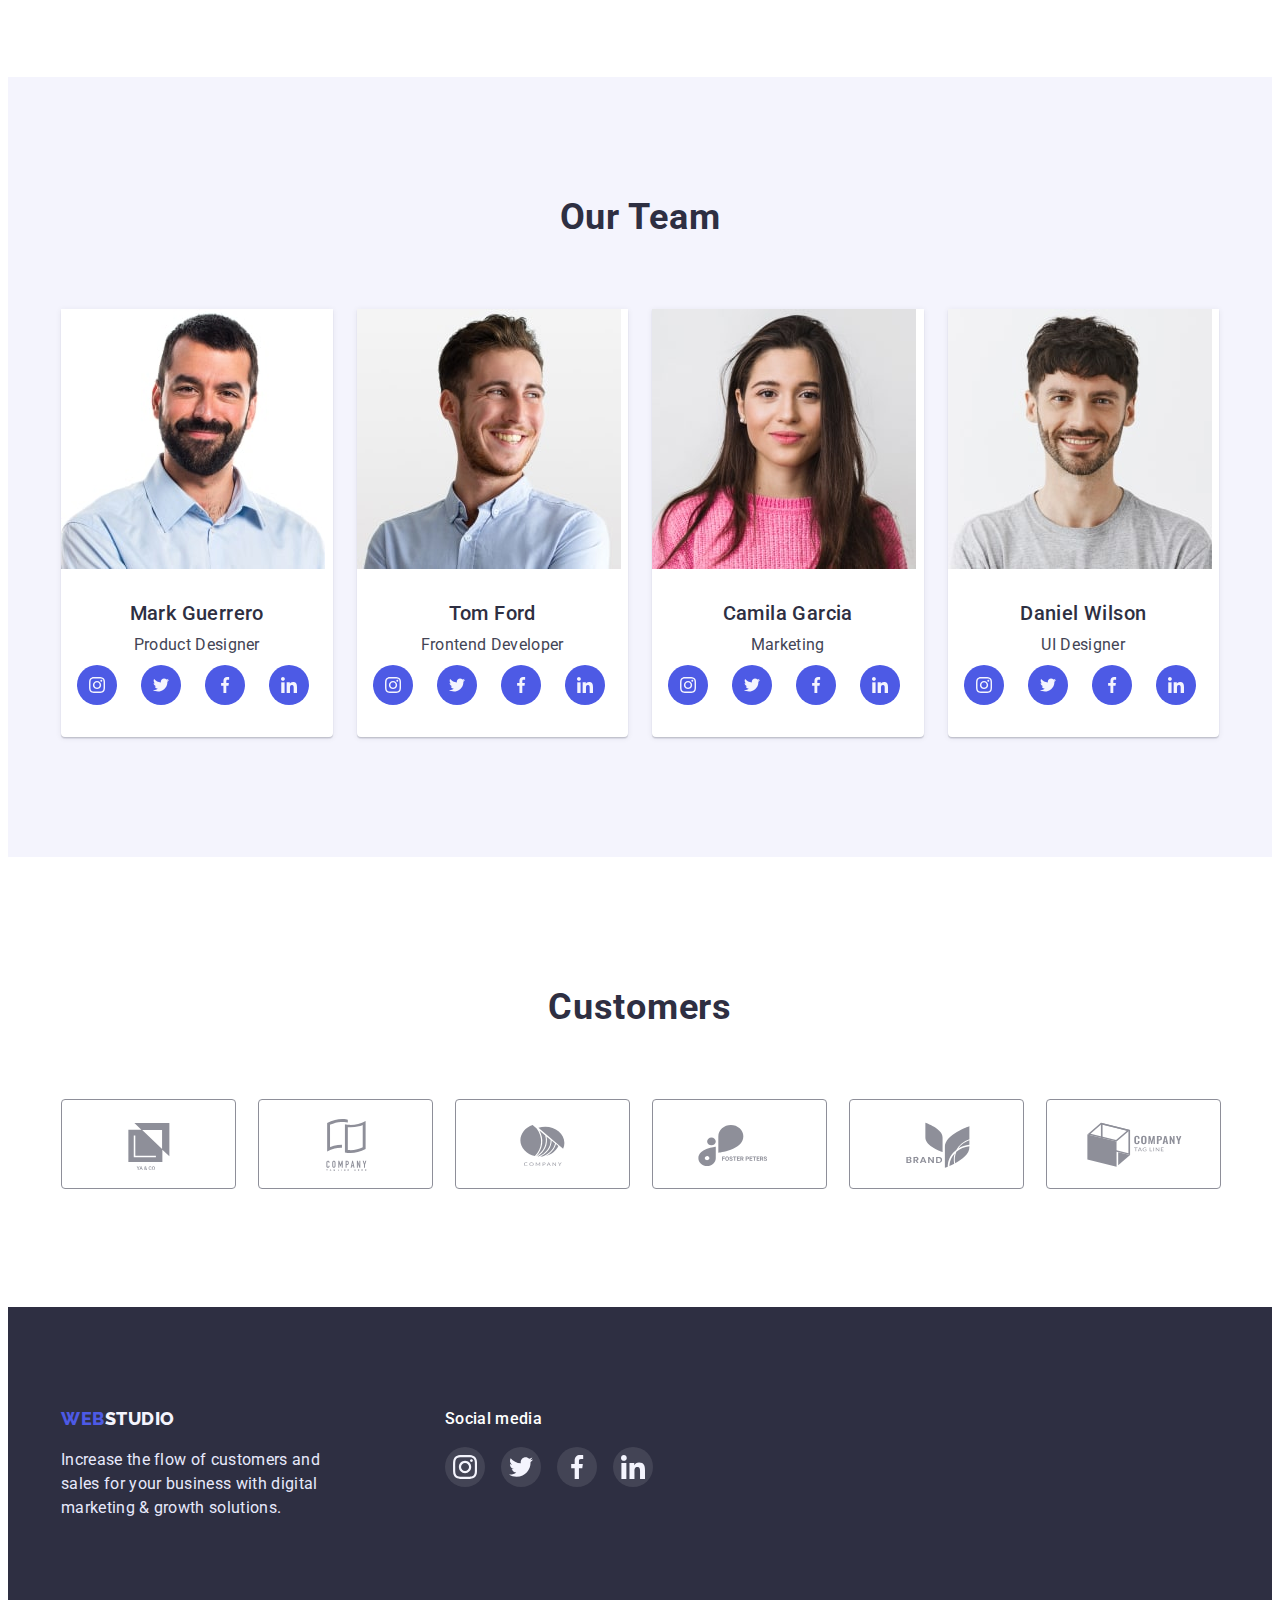
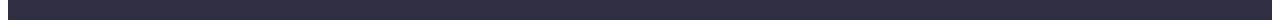
==== commit 79d56fb9: "to mentor" ====
--- a/index.html
+++ b/index.html
@@ -382,7 +382,7 @@
       </div>
     </div>
   </footer>
-  <div class="backdrop" data-modal>
+  <div class="backdrop is-hidden" data-modal>
     <div class="modal">
       <button class="btn-modal-close" data-modal-close type="button">
         <svg class="modal-close-icon" width="8" height="8">
--- a/css/styles.css
+++ b/css/styles.css
@@ -643,15 +643,26 @@
     --size: 24px;
     width: var(--size);
     height: var(--size);
+
     display: flex;
     justify-content: center;
     align-items: center;
     margin-left: auto;
-    background-color: var(--bg-color-btn-modal);
+
+    color: var(--color-modal-icon) background-color: var(--bg-color-btn-modal);
     border: 1px solid rgba(0, 0, 0, 0.1);
     border-radius: 50%;
+
+    transition: color var(--transition-property), background-color var(--transition-property), border-color var(--transition-property);
+}
+
+.btn-modal-close:is(:hover, :focus) {
+    color: var(--color-modal-icon-active);
+    background-color: var(--bg-color-btn-modal-active);
+    border-color: var(--bg-color-btn-modal-active);
+    /* border-radius: 4px; */
 }
 
 .modal-close-icon {
-    fill: var(--color-modal-icon);
+    fill: currentColor;
 }